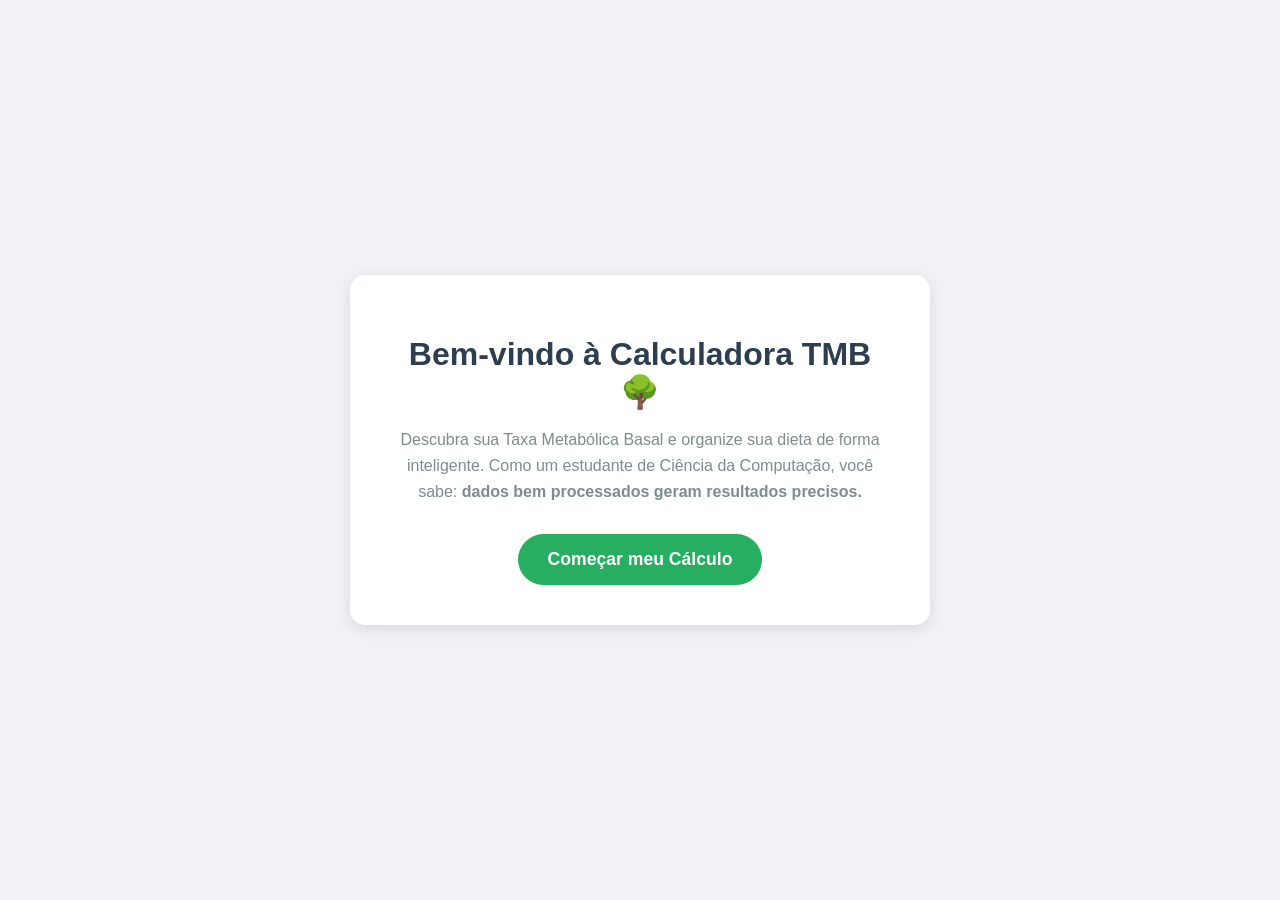
==== bmrCalculator/calculator/templates/calculatorMain/homepage.html @ 1168a289 "landing page added" ====
<!DOCTYPE html>
<html lang="pt-br">
<head>
    <meta charset="UTF-8">
    <meta name="viewport" content="width=device-width, initial-scale=1.0">
    <title>BMR Calculator - Home</title>
    <style>
        /* Estilização básica para ficar apresentável no portfólio */
        body {
            font-family: 'Segoe UI', Tahoma, Geneva, Verdana, sans-serif;
            background-color: #f0f2f5;
            display: flex;
            justify-content: center;
            align-items: center;
            height: 100vh;
            margin: 0;
            color: #333;
        }
        .container {
            text-align: center;
            background: white;
            padding: 40px;
            border-radius: 15px;
            box-shadow: 0 4px 15px rgba(0,0,0,0.1);
            max-width: 500px;
        }
        h1 { color: #2c3e50; margin-bottom: 10px; }
        p { color: #7f8c8d; margin-bottom: 30px; line-height: 1.6; }
        
        /* O Botão que leva ao endpoint XXXXXXX (calculus_test) */
        .btn-start {
            display: inline-block;
            background-color: #27ae60;
            color: white;
            padding: 15px 30px;
            text-decoration: none;
            font-size: 1.1rem;
            font-weight: bold;
            border-radius: 50px;
            transition: transform 0.2s, background-color 0.2s;
        }
        .btn-start:hover {
            background-color: #219150;
            transform: scale(1.05);
        }
    </style>
</head>
<body>

    <div class="container">
        <h1>Bem-vindo à Calculadora TMB 🌳</h1>
        <p>
            Descubra sua Taxa Metabólica Basal e organize sua dieta de forma inteligente. 
            Como um estudante de Ciência da Computação, você sabe: 
            <strong>dados bem processados geram resultados precisos.</strong>
        </p>
        
        <a href="{% url 'teste123' %}" class="btn-start">
            Começar meu Cálculo
        </a>
    </div>

</body>
</html>
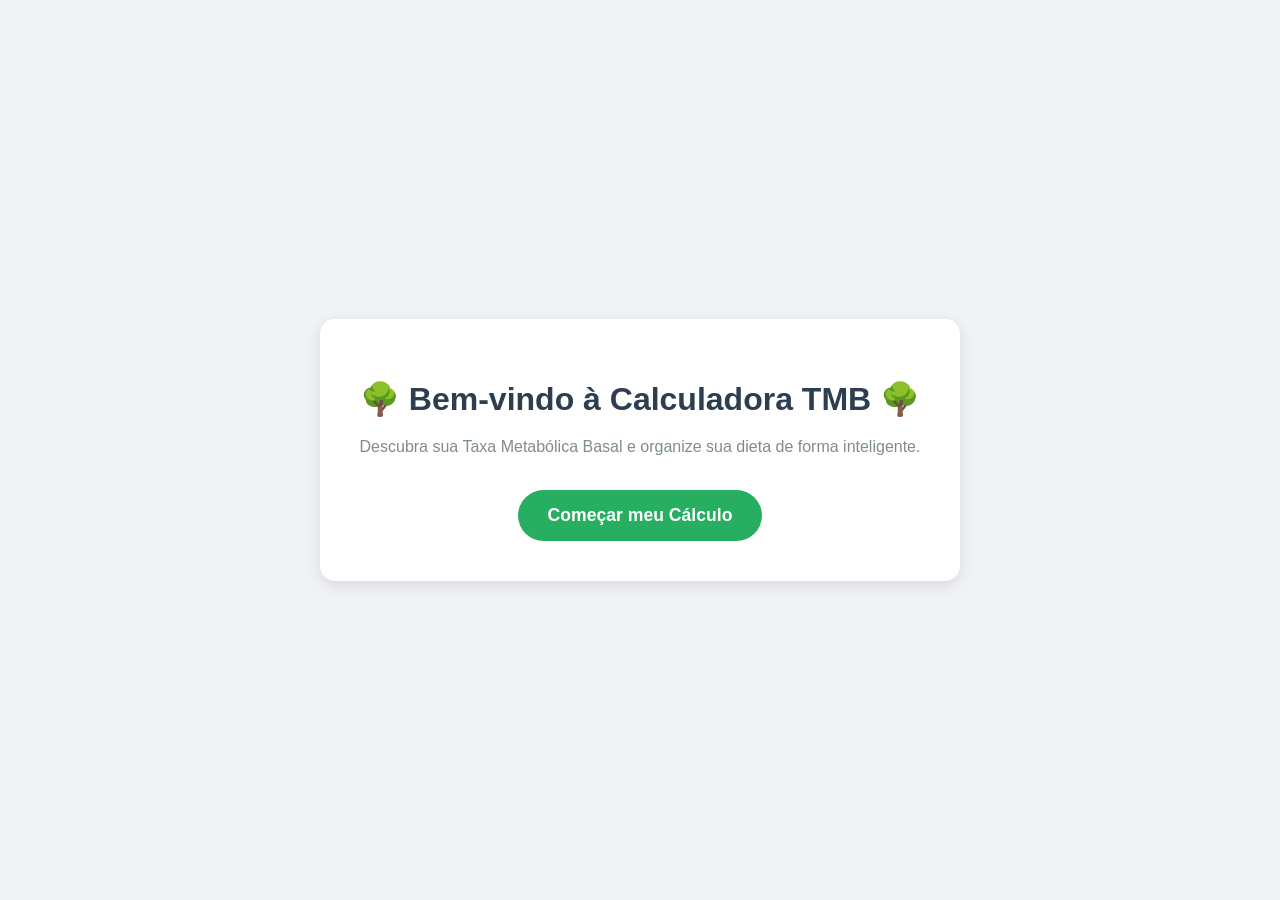
==== commit e911ac1f: "some things adjusted" ====
--- a/bmrCalculator/calculator/templates/calculatorMain/homepage.html
+++ b/bmrCalculator/calculator/templates/calculatorMain/homepage.html
@@ -5,7 +5,6 @@
     <meta name="viewport" content="width=device-width, initial-scale=1.0">
     <title>BMR Calculator - Home</title>
     <style>
-        /* Estilização básica para ficar apresentável no portfólio */
         body {
             font-family: 'Segoe UI', Tahoma, Geneva, Verdana, sans-serif;
             background-color: #f0f2f5;
@@ -22,12 +21,11 @@
             padding: 40px;
             border-radius: 15px;
             box-shadow: 0 4px 15px rgba(0,0,0,0.1);
-            max-width: 500px;
+            max-width: 750px;
         }
         h1 { color: #2c3e50; margin-bottom: 10px; }
         p { color: #7f8c8d; margin-bottom: 30px; line-height: 1.6; }
         
-        /* O Botão que leva ao endpoint XXXXXXX (calculus_test) */
         .btn-start {
             display: inline-block;
             background-color: #27ae60;
@@ -48,11 +46,9 @@
 <body>
 
     <div class="container">
-        <h1>Bem-vindo à Calculadora TMB 🌳</h1>
+        <h1>🌳 Bem-vindo à Calculadora TMB 🌳</h1>
         <p>
             Descubra sua Taxa Metabólica Basal e organize sua dieta de forma inteligente. 
-            Como um estudante de Ciência da Computação, você sabe: 
-            <strong>dados bem processados geram resultados precisos.</strong>
         </p>
         
         <a href="{% url 'teste123' %}" class="btn-start">
